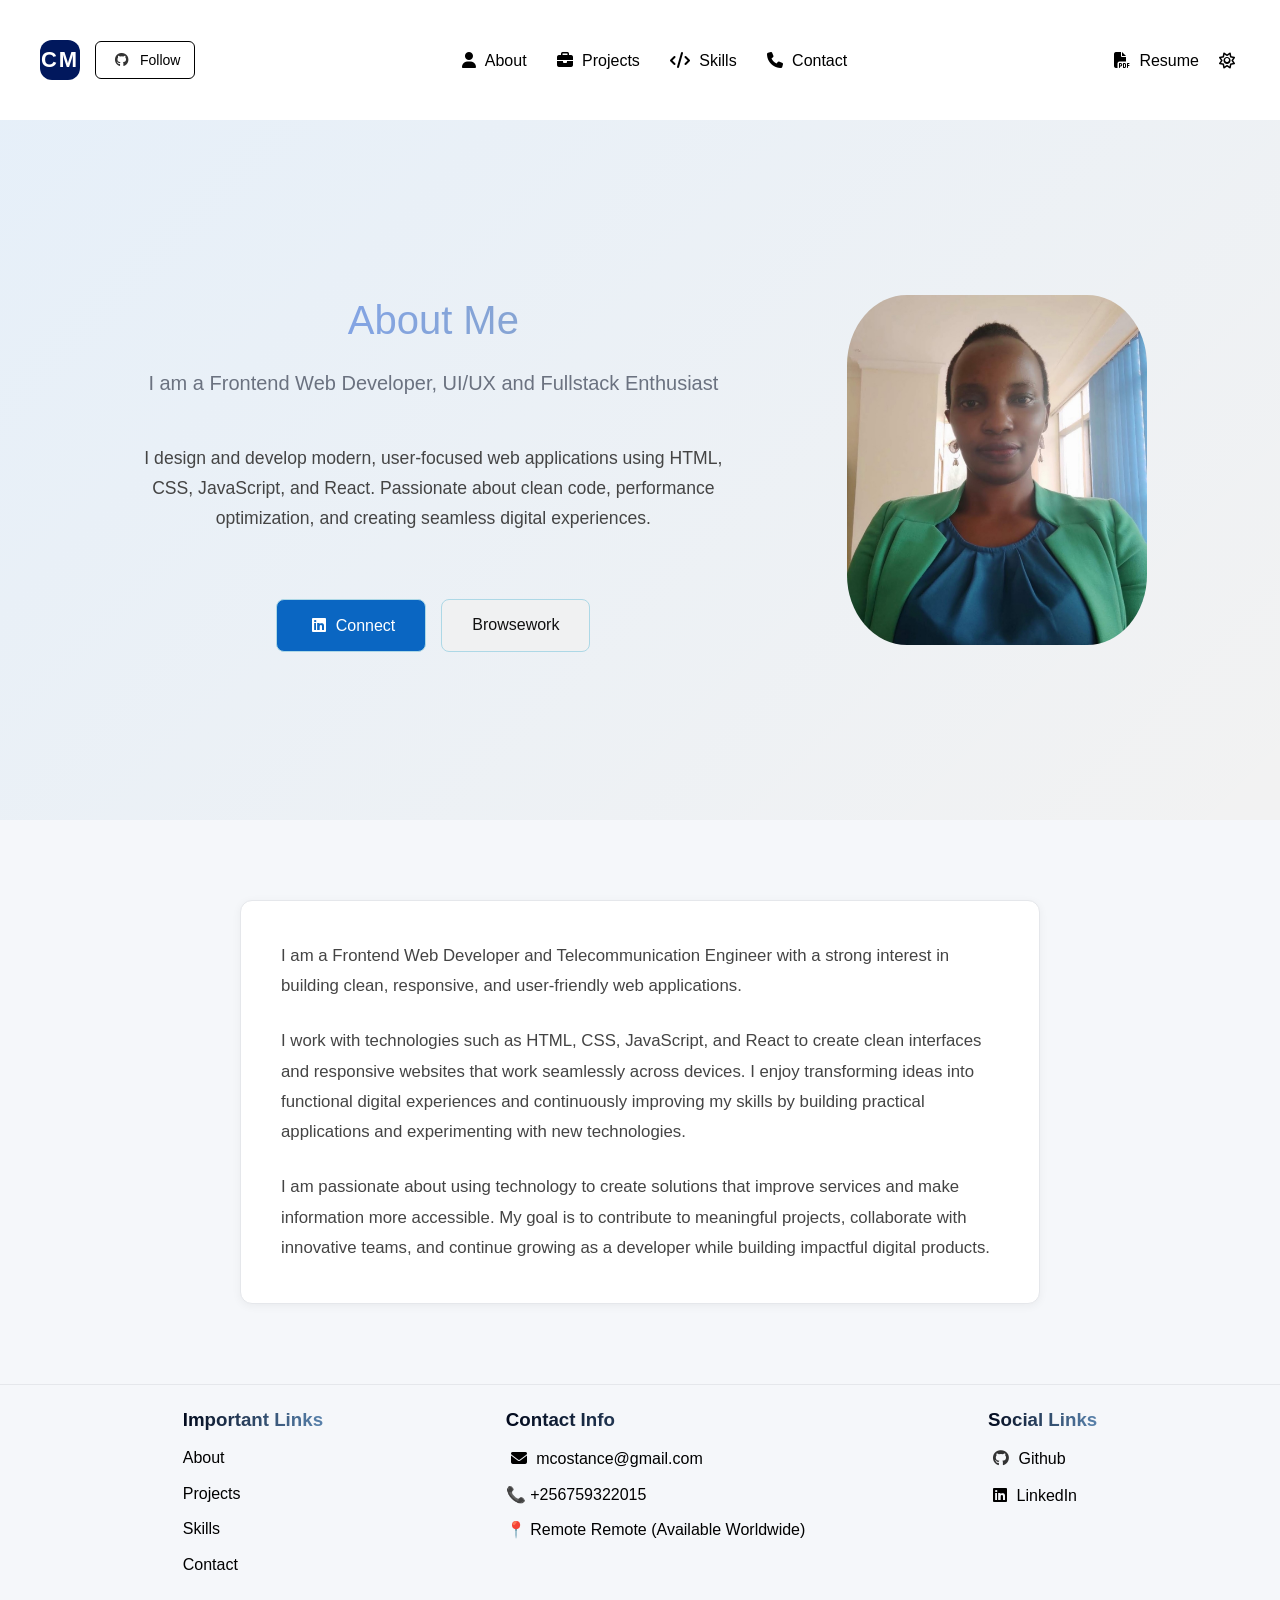
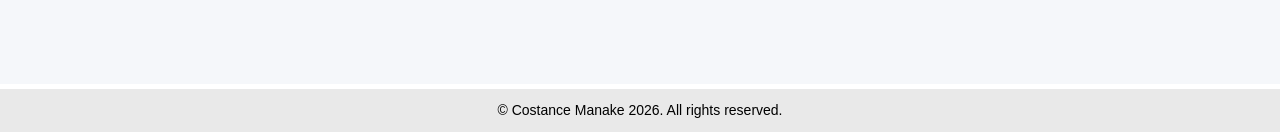
==== about.html @ 9df0ac07 "first commit" ====
<!DOCTYPE html>
<html lang="en">

<head>
  <meta charset="UTF-8">
  <meta name="viewport" content="width=device-width, initial-scale=1.0">
  <title>Costance Manake - Frontend Developer</title>
  <meta name="description"
    content="Costance Manake is a Frontend Web Developer specializing in HTML, CSS, JavaScript, React, Tailwind CSS, REST API integration, and Node.js. Building responsive and interactive web experiences.">
  <meta name="keywords"
    content="Costance Manake, Frontend Developer, Web Developer Uganda, Remote, React Developer, JavaScript Developer, HTML CSS, Tailwind CSS, Node.js, Portfolio Website">
  <meta name="author" content="Costance Manake">
  <!-- social media sharing  -->
  <meta property="og:title" content="Costance Manake | Frontend Web Developer">
  <meta property="og:description"
    content="Engineering responsive and interactive web experiences using React, JavaScript, and Tailwind CSS.">
  <meta property="og:image" content="images/social-share.jpg">
  <meta property="og:url" content="https://khonnie.github.io/Costance-Portifolio/">
  <meta property="og:type" content="website">
  <!-- favicon -->


  <link rel="stylesheet" href="styles/style.css">
  <link rel="stylesheet" href="https://cdnjs.cloudflare.com/ajax/libs/font-awesome/6.5.1/css/all.min.css">
</head>

<body>
  <!-- ----------Header Section-------------- -->
   <header>
    <!-- Name & github logo -->
    <div class="left-side">
      <a href="index.html" class="logo">
        CM
      </a>
      <a href="https://github.com/khonnie" class="intro" target="_blank">
        <i class="fa-brands fa-github"></i> Follow
      </a>
    </div>
    <!-- Navigation sections -->
    <ul class="middle">
      <li><a href="about.html" target="_blank"><i class="fa fa-user"></i> About</a></li>

      <li class="dropdown">
        <a href="projects.html" target="_blank"><i class="fa fa-briefcase"></i> Projects</a>
      </li>

      <li class="dropdown">
        <a href="skills.html" target="_blank"><i class="fa fa-code"></i> Skills</a>
      </li>
      <li><a href="contact.html" target="_blank"><i class="fa fa-phone"></i> Contact</a></li>
    </ul>

    <div class="right-side">
      <a href="resume/Connie-Manake-Resume.pdf" target="_blank"> <i class="fa fa-file-pdf"></i> Resume</a>
      <span><i class="fa-regular fa-sun"></i></span>
    </div>
  </header>
  <!-- --------------Hero Section---------- -->
  <section class="hero">
    
    <div class="hero-wrapper">
      <h1 class="about-me">About Me</h1>
      <p class="hero-subtitle">I am a Frontend Web Developer, UI/UX and Fullstack Enthusiast</p>
      <p class="hero-text">I design and develop modern, user-focused web applications using
        HTML, CSS, JavaScript, and React.
        Passionate about clean code, performance optimization, and
        creating seamless digital experiences.</p>
      <div class="hero-buttons">
        <a href="https://www.linkedin.com/in/costance-manake-a4429895" target="_blank" class="btn first-btn"> <i
            class="fab fa-linkedin"></i>
          Connect</a>
        <a href="#experience" class="btn second-btn">Browsework</a>
      </div>
    </div>
    <img src="images/connie.jpg" alt="passport-photo" width="300px" height="350px">
  </section>
  <!-- About me section -->
  <section id="about" class="about-section">

    <div class="about-container">

      <!-- <h2 class="about-title">About Me</h2> -->

      <div class="about-card">

        <div class="about-text">

          <p>
            I am a Frontend Web Developer and Telecommunication Engineer 
            with a strong interest in building clean, responsive, and 
            user-friendly web applications.
          </p>

          <p>
            I work with technologies such as HTML, CSS, JavaScript, and React to create clean 
            interfaces and responsive websites that work seamlessly across devices. 
            I enjoy transforming ideas into functional digital experiences and continuously 
            improving my skills by building practical applications and experimenting 
            with new technologies.
          </p>

          <p>
            I am passionate about using technology to create solutions that improve services 
            and make information more accessible. My goal is to contribute to meaningful 
            projects, collaborate with innovative teams, and continue growing as a developer 
            while building impactful digital products.
          </p>

          <!-- <p>
            I also plan to start contributing to open-source projects,
            or exploring new design trends.
          </p> -->

        </div>

      </div>

    </div>

  </section>
  
  <!-- Footer Section -->
 <!-- Footer Section -->
    <div class="footer">
      <div class="footerinfo">
        <h3>Important Links</h3>
        <div class="important-links links">
          <a href="about.html" target="_blank">About</a>
          <a href="projects.html" target="_blank">Projects</a>
          <a href="skills.html" target="_blank">Skills</a>
          <a href="contact.html" target="_blank">Contact</a>
        </div>
      </div>

      <div class="footerinfo">
        <h3>Contact Info</h3>
        <div class="contactsinfo links">
          <a href="mailto:mcostance@gmail.com">
            <i class="fas fa-envelope"></i> mcostance@gmail.com
          </a>
          <a href="">📞 +256759322015</a>
          <p>📍 Remote Remote (Available Worldwide)</p>
        </div>
      </div>

      <div class="footerinfo">
        <h3>Social Links</h3>
        <div class="social-links links">
          <a href="https://github.com/khonnie" target="_blank">
            <i class="fab fa-github"></i> Github
          </a>

          <a
            href="https://www.linkedin.com/in/costance-manake-a4429895"
            target="_blank"
          >
            <i class="fab fa-linkedin"></i> LinkedIn
          </a>
        </div>
      </div>

     
    </div>
    <p class="copyright">© Costance Manake 2026. All rights reserved.</p>
</body>

</html>
---- styles/style.css ----
/* =========================
   RESET
========================= */
* {
  margin: 0;
  padding: 0;
  box-sizing: border-box;
}

html {
  scroll-behavior: smooth;
}


body {
  font-family: 'Segoe UI', sans-serif;
  min-height: 100vh;
  line-height: 1.6;
  width: 100%;
  overflow-x: hidden;
}

/* =========================
   GLOBAL SECTION SPACING
========================= */
section {
  padding: 60px 20px;
}

hr {
  margin: 20px 0;
}
h1{
  background: linear-gradient(to right, #064bf876, #023b736b);
  background-clip: text;
  color: transparent;
  font-weight: 300;
  font-size: 2.5rem;
}

h2 {
  /* font-size: 28px;
  margin-bottom: 10px; */
  background: linear-gradient(to right, #064af8, #0a66c26b);
  background-clip: text;
  color: transparent;
  text-align: center;
  font-size: 2.2rem;
  margin-bottom: 60px;
}

h3{
  background: linear-gradient(to right, #01091c, #044382a6);
  background-clip: text;
  color: transparent;
}

i {
  margin: 5px;
}

/* =========================
   HEADER
========================= */
header {
  display: flex;
  justify-content: space-between;
  align-items: center;
  padding: 20px 40px;
  width: 100%;
  /* border: 0.8px solid rgb(209, 203, 203); */
  /* border-radius: 6px; */
  margin: 20px 0;
  flex-wrap: wrap;
  gap: 15px;

  /* making header sticky */
  position: sticky;
  top: 0;
  z-index: 1000;
  background-color: white;
}



/* LEFT SIDE */

.left-side {
  display: flex;
  align-items: center;
  gap: 15px;
}
.logo {
  display: inline-flex;
  align-items: center;
  justify-content: center;

  width: 40px;
  height: 40px;

  background-color: #01185d;
  color: #fff;

  font-family: Arial, sans-serif;
  font-size: 22px;
  font-weight: bold;
  text-decoration: none;

  border-radius: 12px; /* rounded square look */
  letter-spacing: 2px;

  transition: all 0.3s ease;
}

/* .logo:hover {
  background-color: #5776db;
  color: #000;
  transform: scale(1.05);
} */

/* GITHUB BUTTON */
.intro {
  display: inline-flex;
  align-items: center;
  gap: 6px;
  padding: 6px 14px;
  border: 1px solid black;
  border-radius: 6px;
  font-size: 14px;
  text-decoration: none;
  color: black;
  transition: 0.3s ease;
}

.intro:hover {
  background-color: rgba(0, 0, 0, 0.501);
  color: white;
}

/* =========================
   NAVIGATION
========================= */
.middle {
  display: flex;
  gap: 25px;
  list-style: none;
  position: relative;
  flex-wrap: wrap;
}

.middle li {
  position: relative;
  cursor: pointer;
}

.middle a {
  text-decoration: none;
  color: black;
}

.middle a:hover {
  color: rgb(72, 105, 234);
}

/* DROPDOWN
.menu-items {
  display: none;
  position: absolute;
  top: 100%;
  left: 0;
  list-style: none;
  background: white;
  padding: 10px 0;
  min-width: 150px;
  border-radius: 6px;
  box-shadow: 0 5px 15px rgba(0, 0, 0, 0.1);
} */

.menu-items li {
  padding: 8px 15px;
}

.menu-items li:hover {
  background-color: #f2f2f2;
}

.dropdown:hover .menu-items {
  display: block;
}

/* RIGHT SIDE */
.right-side {
  display: flex;
  align-items: center;
  gap: 15px;
}

.right-side a {
  text-decoration: none;
  color: black;
}

.right-side a:hover {
  color: rgb(72, 105, 234);
}


.right-side button {
  padding: 6px 14px;
  border-radius: 6px;
  border: 1px solid black;
  background: transparent;
  cursor: pointer;
  transition: 0.3s ease;
}

.right-side button:hover {
  background: black;
  color: white;
}

/* =========================
   HERO SECTION
========================= */
.hero {
  background: linear-gradient(135deg,
      rgba(10, 102, 194, 0.1),
      rgba(0, 0, 0, 0.05));
  display: flex;
  justify-content: space-evenly;
  align-items: center;
  /* gap: 40px; */
  width: 100%;
  height: 700px;
  flex-wrap: wrap;
  text-align: center;

}
.gradient-text{
  background: linear-gradient(to right, #064af8, #0a66c2a6);
  background-clip: text;
  color: transparent;
}

/* .hero{
min-height:100vh;
display:flex;
align-items:center;
justify-content:center;
padding:80px 20px;
}

.hero-container{
max-width:800px;
text-align:center;
} */

.hero img {
  border-radius: 20%;
  object-fit: cover;
  transition: 0.3s;
  
}
.hero img:hover{
  filter: grayscale(100%);
  transform:scale(0.5);
}

.hero-wrapper {
  display: flex;
  flex-direction: column;
  gap: 15px;
  max-width: 800px;
}

.hero-subtitle {
  font-size: 1.25rem;
  color: #6b7280;
}

.hero-text {
  max-width: 600px;
  margin: 30px auto;
  font-size: 1.1rem;
  line-height: 1.7;
  color: #444;
}

.hero-buttons {
  display: flex;
  justify-content: center;
  gap: 15px;
  margin-top: 20px;

}

.btn {
  padding: 12px 30px;
  border-radius: 8px;
  text-decoration: none;
  font-weight: 500;
  transition: 0.3s;
}

.first-btn {
  border: 1px solid lightblue;

  background-color: #0A66C2;
  color: white;
}

.first-btn:hover {

  background-color: #1d4ed8;
}


.second-btn {
  border: 1px solid lightblue;
  background-color: #f0f1f2;
  color: #111;
}

.second-btn:hover {
  background: #d1d5db;
}
/* .about-me{
  display: inline-block;
  background: linear-gradient(to right, #064af8, #0a66c26b);
  background-clip: text;
  color: transparent;
  border-bottom: 2px solid rgba(0, 0, 255, 0.417);
  padding-bottom: 5px;
  

} */
/* .hero-projects{
  background: linear-gradient(to right, #064af8, #0a66c26b);
  background-clip: text;
  color: transparent;
  font-weight: 600;
  font-size: 2.5rem;
  
} */
/* .projects-title{
  background: linear-gradient(to right, #064af8, #0a66c26b);
  background-clip: text;
  color: transparent;
} */
/* -----------SERVICES SECTION -------------*/
/* Section */
.services {
  padding: 80px 20px;
  background: #ffffff;
  background: linear-gradient(to left, rgba(0, 0, 255, 0.085), white);
  
  
}

/* Container */
.services-container {
  max-width: 1100px;
  margin: auto;
  box-shadow: 5px 5px lightblue;
  border: o.5px solid lightblue;
  border-radius: 10px;
  padding: 10px;
}

/* Header */
.services-header {
  text-align: center;
  margin-bottom: 60px;
}

/* .services-header h2 {
  font-size: 36px;
  font-weight: bold;
  color: #111827;
} */

/* .services-header p {
  font-size: 18px;
  color: #6b7280;
  margin-top: 10px;
} */

/* Grid */
.services-grid {
  display: grid;
  grid-template-columns: repeat(3, 1fr);
  gap: 30px;
}

/* Card */
.service-card {
  padding: 24px;
  border: 1px solid #e5e7eb;
  border-radius: 16px;
  transition: 0.3s;
}

/* Hover effect */
.service-card:hover {
  box-shadow: 0 10px 25px rgba(0,0,0,0.08);
  border-color: #a5b4fc;
}

/* Icon Box */
.icon-box {
  width: 48px;
  height: 48px;
  background: #e0e7ff;
  border-radius: 10px;
  display: flex;
  align-items: center;
  justify-content: center;
  font-size: 20px;
  margin-bottom: 16px;
  transition: 0.3s;
}

/* Icon hover */
.service-card:hover 
.icon-box {
  background: #0A66C2;
  color: white;
}

/* Title */
/* .service-card h3 {
  font-size: 18px;
  font-weight: 600;
  color: #111827;
  margin-bottom: 10px;
} */

/* Description */
.service-card p {
  color: #6b7280;
  font-size: 15px;
}

/* Responsive */
@media (max-width: 992px) {
  .services-grid {
    grid-template-columns: repeat(2, 1fr);
  }
}

@media (max-width: 600px) {
  .services-grid {
    grid-template-columns: 1fr;
  }
}

/* =========================
   ABOUT ME
========================= */
.about-section {
  padding: 80px 20px;
  background: #f5f7fa;
}

.about-container {
  max-width: 800px;
  margin: auto;
}

.about-title {
  text-align: center;
  font-size: 2.5rem;
  margin-bottom: 50px;
}

.about-card {
  background: white;
  border-radius: 12px;
  padding: 40px;
  box-shadow: 0 2px 10px rgba(0, 0, 0, 0.05);
  border: 1px solid #e5e7eb;
}

.about-text {
  display: flex;
  flex-direction: column;
  gap: 25px;
}

.about-text p {
  line-height: 1.8;
  color: #444;
  font-size: 1.05rem;
}

/* =========================
   EXPERIENCE
========================= */
.experience-section {
  padding: 80px 20px;
  background: #ffffff;
}

.experience-container {
  max-width: 900px;
  margin: auto;
}

.experience-title {
  text-align: center;
  font-size: 2.5rem;
  margin-bottom: 50px;
}

.experience-card {
  background: white;
  border-radius: 12px;
  padding: 30px;
  border: 1px solid #e5e7eb;
  box-shadow: 0 2px 10px rgba(0, 0, 0, 0.05);
}

.experience-header {
  display: flex;
  justify-content: space-between;
  flex-wrap: wrap;
  margin-bottom: 20px;
}

.company p {
  font-weight: 600;
  color: #111;
}

.company h3 {
  font-size: 1.2rem;
  margin-top: 5px;
}

.dates {
  color: #6b7280;
  font-size: 14px;
}

.experience-list {
  padding-left: 20px;
  display: flex;
  flex-direction: column;
  gap: 10px;
}

.experience-list li {
  line-height: 1.6;
  color: #444;
}

/* =========================
   PROJECTS
========================= */
.projects-section {
  padding: 80px 20px;
}

.projects-container {
  max-width: 1100px;
  margin: auto;
}

.projects-title {
  text-align: center;
  font-size: 2.2rem;
  margin-bottom: 60px;
}

.projects-grid {
  display: grid;
  grid-template-columns: repeat(auto-fit, minmax(300px, 1fr));
  gap: 25px;
}

.project-card {
  background: white;
  border-radius: 12px;
  padding: 25px;
  border: 1px solid #e5e7eb;
  box-shadow: 0 2px 8px rgba(0, 0, 0, 0.05);
  transition: 0.3s;
}

.project-card:hover {
  box-shadow: 0 6px 20px rgba(0, 0, 255, 0.367);
  transform: translateY(-5px);
}

.project-card h3 {
  margin-bottom: 10px;
  font-size: 1.3rem;
}

.project-description {
  font-size: 0.9rem;
  color: #555;
  margin-bottom: 15px;
  line-height: 1.6;
}

.project-tech {
  display: flex;
  flex-wrap: wrap;
  gap: 8px;
  margin-bottom: 15px;
}

.project-tech span {
  background: #f1f5f9;
  padding: 5px 10px;
  border-radius: 6px;
  font-size: 12px;
}

.project-links {
  display: flex;
  gap: 20px;
}

.project-links a {
  text-decoration: none;
  font-size: 14px;
  color: #6b7280;
  display: flex;
  align-items: center;
  gap: 5px;
  transition: 0.3s;
}

.project-links a:hover {
  color: #111;
}

/* =========================
   SKILLS
========================= */
/* Layout */
.skills-cards {
  padding: 60px 20px;
  background: #f8f9fa;
}

.skills-container {
  display: grid;
  grid-template-columns: repeat(auto-fit, minmax(280px, 1fr));
  gap: 25px;
  max-width: 1100px;
  margin: auto;
}

/* Card */
.skill-card {
  background: #ffffff;
  padding: 25px;
  border-radius: 16px;
  box-shadow: 0 5px 20px rgba(0, 0, 0, 0.05);
  transition: all 0.3s ease;
}

.skill-card:hover {
  transform: translateY(-10px);
  box-shadow: 0 10px 30px rgba(0, 0, 0, 0.1);
}

/* Icon */
.card-icon {
  font-size: 28px;
  color: #0d6efd;
  margin-bottom: 15px;
}

/* Title */
.skill-card h3 {
  margin-bottom: 10px;
  font-size: 20px;
}

/* Description */
.skill-card p {
  font-size: 14px;
  color: #6c757d;
  margin-bottom: 15px;
}

/* Skill List */
.skill-list {
  list-style: none;
  padding: 0;
}

.skill-list li {
  display: flex;
  align-items: center;
  gap: 10px;
  margin: 8px 0;
  font-size: 15px;
}

/* Icons */
.skill-list i {
  font-size: 18px;
  width: 25px;
}

/* Container */
.skills-buttons {
  display: flex;
  flex-wrap: wrap;
  gap: 10px;
}

/* Individual Skill (Button Style) */
.skill {
  display: inline-flex;
  align-items: center;
  gap: 8px;
  padding: 8px 14px;
  border-radius: 25px;
  font-size: 14px;
  background: #f1f3f5;
  border: 1px solid transparent;
  transition: all 0.25s ease;
  cursor: default;
}

/* Hover Effect */
.skill:hover {
  background: #0d6efd;
  color: #fff;
  border-color: #0d6efd;
  transform: translateY(-2px);
}

/* Icon */
.skill i {
  font-size: 16px;
}

/* Keep icons visible on hover */
.skill:hover i {
  color: #fff;
}

/* Brand Colors */
.fa-html5 { color: #e34c26; }
.fa-css3-alt { color: #264de4; }
.fa-bootstrap { color: #7952b3; }
.fa-js { color: #f0db4f; }
.fa-react { color: #61dafb; }
.fa-python { color: #3776ab; }
.fa-github { color: #333; }

/* Custom Icons */
.fa-bolt { color: #facc15; }   /* Vite */
.fa-wind { color: #38bdf8; }   /* Tailwind */

/* Brand Colors */
.fa-html5 { color: #e34c26; }
.fa-css3-alt { color: #264de4; }
.fa-bootstrap { color: #7952b3; }
.fa-js { color: #f0db4f; }
.fa-react { color: #61dafb; }
.fa-python { color: #3776ab; }
.fa-github { color: #333; }

/* Custom Icons */
.fa-bolt { color: #facc15; }   /* Vite */
.fa-wind { color: #38bdf8; }   /* Tailwind */
/* ===== Get in Touch Section ===== */
.contact-section {
  padding: 80px 20px;
}

.contact-container {
  max-width: 700px;
  margin: auto;
}

/* .contact-title {
  text-align: center;
  font-size: 2.5rem;
  margin-bottom: 50px;
} */

.contact-card {
  background: white;
  border-radius: 12px;
  padding: 40px;
  border: 1px solid #e5e7eb;
  box-shadow: 0 2px 10px rgba(0, 0, 0, 0.05);
}

.contact-text {
  text-align: center;
  margin-bottom: 30px;
  color: #666;
}

.contact-form {
  display: flex;
  flex-direction: column;
  gap: 20px;
}

.form-group {
  display: flex;
  flex-direction: column;
}

.form-group label {
  margin-bottom: 5px;
  font-weight: 500;
}

.form-group input,
.form-group textarea {
  padding: 12px;
  border-radius: 8px;
  border: 1px solid #d1d5db;
  font-size: 14px;
  outline: none;
}

.form-group input:focus,
.form-group textarea:focus {
  border-color: #2563eb;
  box-shadow: 0 0 0 2px rgba(37, 99, 235, 0.2);
}

.contact-btn {
  margin-top: 10px;
  padding: 14px;
  border: none;
  border-radius: 8px;
  background: #2563eb;
  color: white;
  font-size: 16px;
  cursor: pointer;
  display: flex;
  align-items: center;
  justify-content: center;
  gap: 8px;
  transition: 0.3s;
}

.contact-btn:hover {
  background: #1d4ed8;
}

/* =========================
   FOOTER
========================= */
.footer {
  display: flex;
  justify-content: space-evenly;
  padding: 20px 0;
  height: 300px;
  
  background: #f5f7fa;
  border-top: 1px solid #e5e7eb;
}
.footerinfo{
  display: flex;
  gap: 10px;
  flex-direction: column;
  
}
.footerinfo a{
text-decoration: none;
color: black;
}

.links{
  display: flex;
  flex-direction: column;
  gap: 10px;
 
}


.footer-container {
  max-width: 1100px;
  margin: auto;
}

.footer-content {
  display: flex;
  flex-direction: column;
  align-items: center;
  justify-content: space-between;
  gap: 20px;
}

.footer-text {
  text-align: center;
  color: #666;
}

.made-with {
  display: flex;
  align-items: center;
  gap: 6px;
  justify-content: center;
}

.heart {
  color: #ef4444;
}

.copyright {
  font-size: 14px;
  margin-top: 5px;
  text-align: center;
  background-color: #11111117;
  padding: 10px;
}

.footer-socials {
  display: flex;
  gap: 20px;
}

.footer-socials a {
  font-size: 20px;
  color: #6b7280;
  transition: 0.3s;
}

.footer-socials a:hover {
  color: #111;
}

/* responsive */

@media (min-width:768px) {

  .footer-content {
    flex-direction: row;
  }

  .footer-text {
    text-align: left;
  }

}

/* =========================
   RESPONSIVE
========================= */
@media (max-width: 768px) {

  header {
    flex-direction: column;
    align-items: flex-start;
  }

  .hero {
    flex-direction: column;
  }

  .experience1 {
    flex-direction: column;
  }

}

/* floating buttons */
.floating-buttons {
  position: fixed;
  bottom: 20px;
  right: 20px;
  display: flex;
  flex-direction: column;
  gap: 15px;
  
  
}
.floating-btn {
  width: 100px;
  height: 100px;
  border-radius: 50%;
  
  /* color: white; */
  font-size: 20px;
  transition: all 0.3s ease;
}
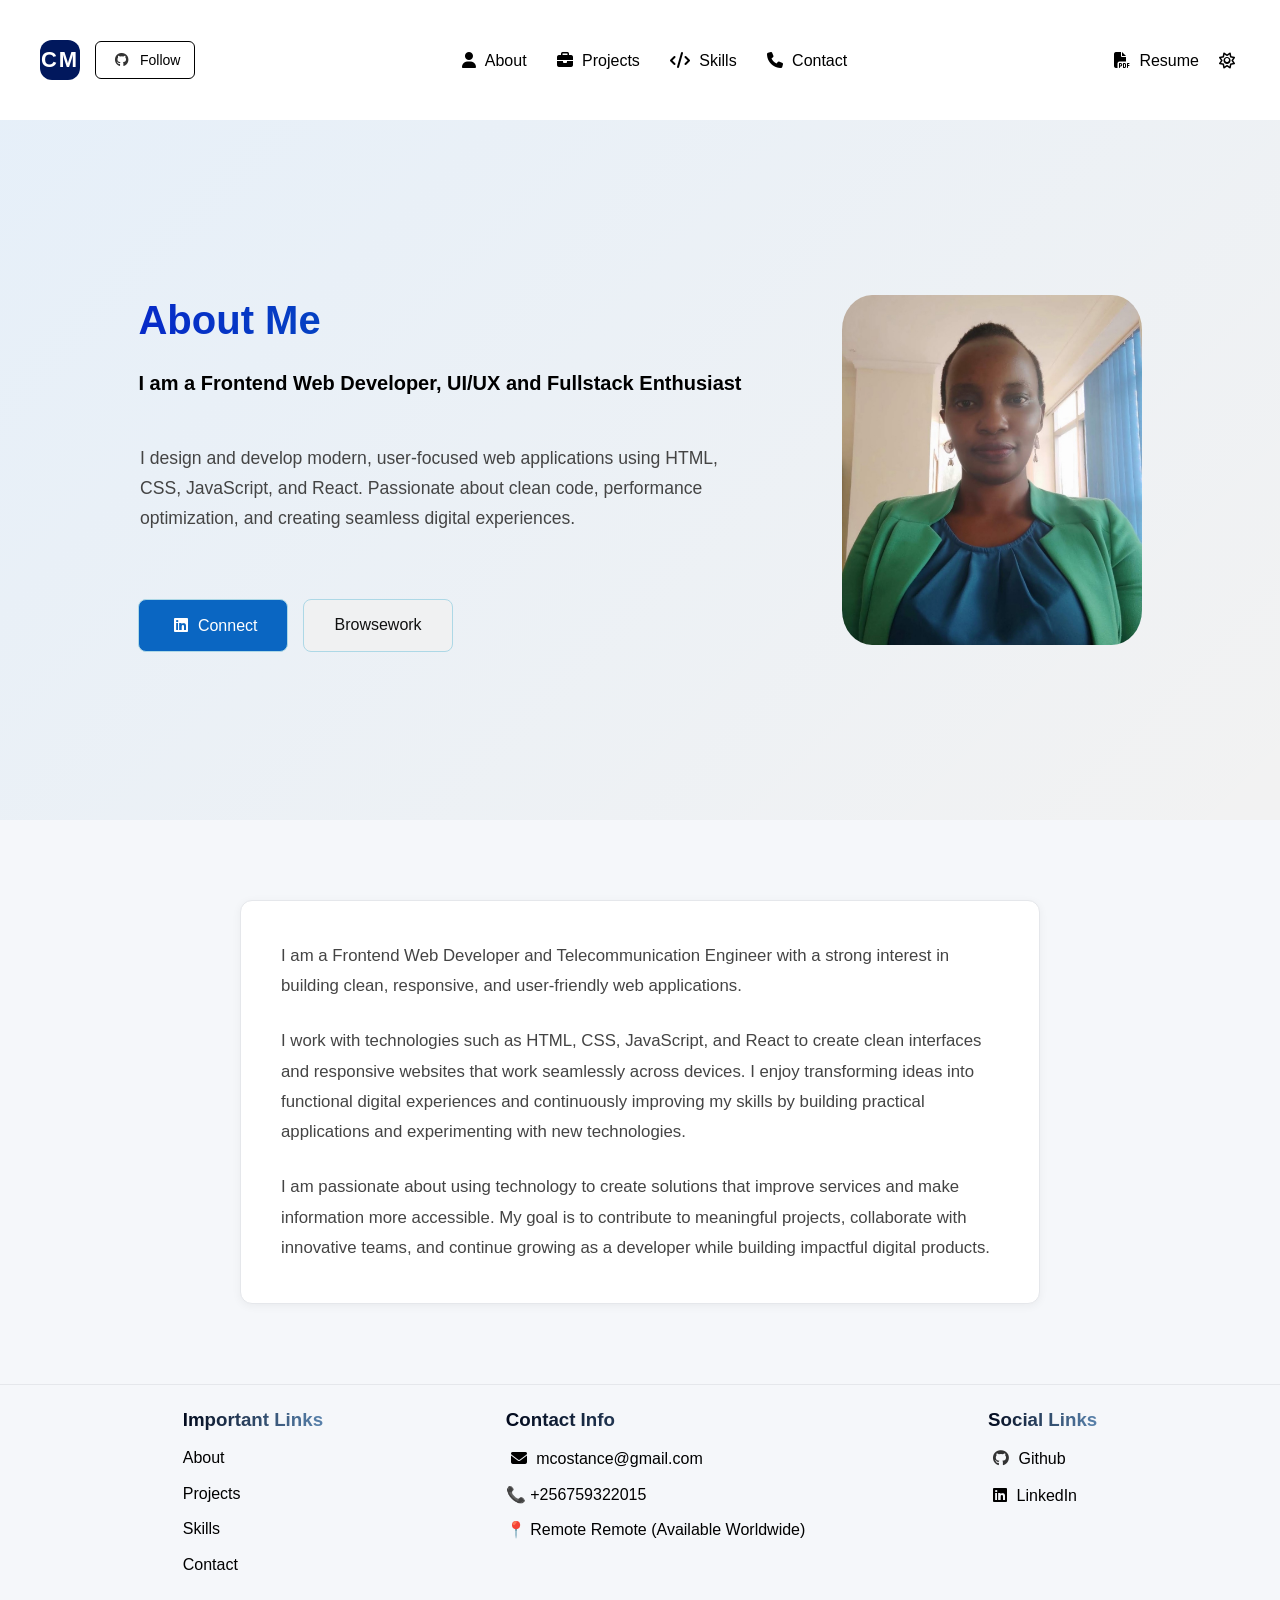
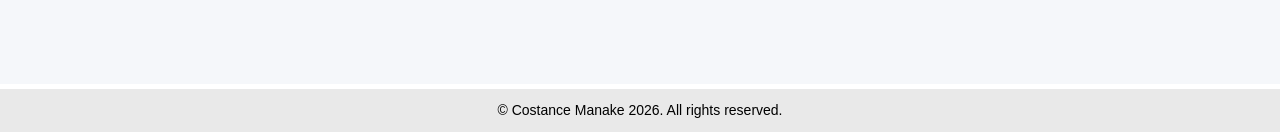
==== commit 25b5c0f5: "aligning hero section text to the left" ====
--- a/about.html
+++ b/about.html
@@ -60,7 +60,7 @@
     
     <div class="hero-wrapper">
       <h1 class="about-me">About Me</h1>
-      <p class="hero-subtitle">I am a Frontend Web Developer, UI/UX and Fullstack Enthusiast</p>
+      <p class="hero-subtitle" style="font-size: 20px; font-weight: 700;">I am a Frontend Web Developer, UI/UX and Fullstack Enthusiast</p>
       <p class="hero-text">I design and develop modern, user-focused web applications using
         HTML, CSS, JavaScript, and React.
         Passionate about clean code, performance optimization, and
--- a/styles/style.css
+++ b/styles/style.css
@@ -23,18 +23,18 @@
 /* =========================
    GLOBAL SECTION SPACING
 ========================= */
-section {
+/* section {
   padding: 60px 20px;
-}
-
-hr {
+} */
+
+/* hr {
   margin: 20px 0;
-}
+} */
 h1{
-  background: linear-gradient(to right, #064bf876, #023b736b);
+  background: linear-gradient(to right, #072ac8, #0077b6);
   background-clip: text;
   color: transparent;
-  font-weight: 300;
+  font-weight: 600;
   font-size: 2.5rem;
 }
 
@@ -227,20 +227,22 @@
       rgba(10, 102, 194, 0.1),
       rgba(0, 0, 0, 0.05));
   display: flex;
-  justify-content: space-evenly;
-  align-items: center;
-  /* gap: 40px; */
+  justify-content: center;
+  align-items: center;
+  gap: 100px;
   width: 100%;
   height: 700px;
   flex-wrap: wrap;
-  text-align: center;
-
-}
-.gradient-text{
-  background: linear-gradient(to right, #064af8, #0a66c2a6);
+  padding: -1px;
+  /* text-align: center; */
+
+}
+/* .gradient-text{
+  background: linear-gradient(to right, #064af8, #000a13a6);
   background-clip: text;
   color: transparent;
-}
+
+} */
 
 /* .hero{
 min-height:100vh;
@@ -256,14 +258,14 @@
 } */
 
 .hero img {
-  border-radius: 20%;
+  border-radius: 10%;
   object-fit: cover;
   transition: 0.3s;
   
 }
 .hero img:hover{
   filter: grayscale(100%);
-  transform:scale(0.5);
+  transform:scale(1.1);
 }
 
 .hero-wrapper {
@@ -273,22 +275,24 @@
   max-width: 800px;
 }
 
-.hero-subtitle {
+/* .hero-subtitle {
   font-size: 1.25rem;
   color: #6b7280;
-}
+} */
 
 .hero-text {
+  flex: 1;
   max-width: 600px;
   margin: 30px auto;
   font-size: 1.1rem;
   line-height: 1.7;
   color: #444;
+  /* text-align: center; */
 }
 
 .hero-buttons {
   display: flex;
-  justify-content: center;
+  /* justify-content: center; */
   gap: 15px;
   margin-top: 20px;
 
@@ -636,6 +640,10 @@
 .project-links a:hover {
   color: #111;
 }
+
+/* .project-text{
+  
+} */
 
 /* =========================
    SKILLS
@@ -970,23 +978,28 @@
 
 }
 
-/* floating buttons */
-.floating-buttons {
+/* Floating button styling */
+
+.whatsapp-fab {
   position: fixed;
+  width: 60px;
+  height: 60px;
   bottom: 20px;
   right: 20px;
-  display: flex;
-  flex-direction: column;
-  gap: 15px;
-  
-  
-}
-.floating-btn {
-  width: 100px;
-  height: 100px;
-  border-radius: 50%;
-  
-  /* color: white; */
-  font-size: 20px;
-  transition: all 0.3s ease;
-}+  background-color: #25d366;
+  color: #FFF;
+  border-radius: 50px;
+  text-align: center;
+  font-size: 30px;
+  box-shadow: 2px 2px 3px #999;
+  z-index: 1000;
+  display: flex;
+  align-items: center;
+  justify-content: center;
+  text-decoration: none;
+  transition: transform 0.3s ease;
+}
+
+.whatsapp-fab:hover {
+  transform: scale(1.1); /* Slight pop effect on hover */
+}
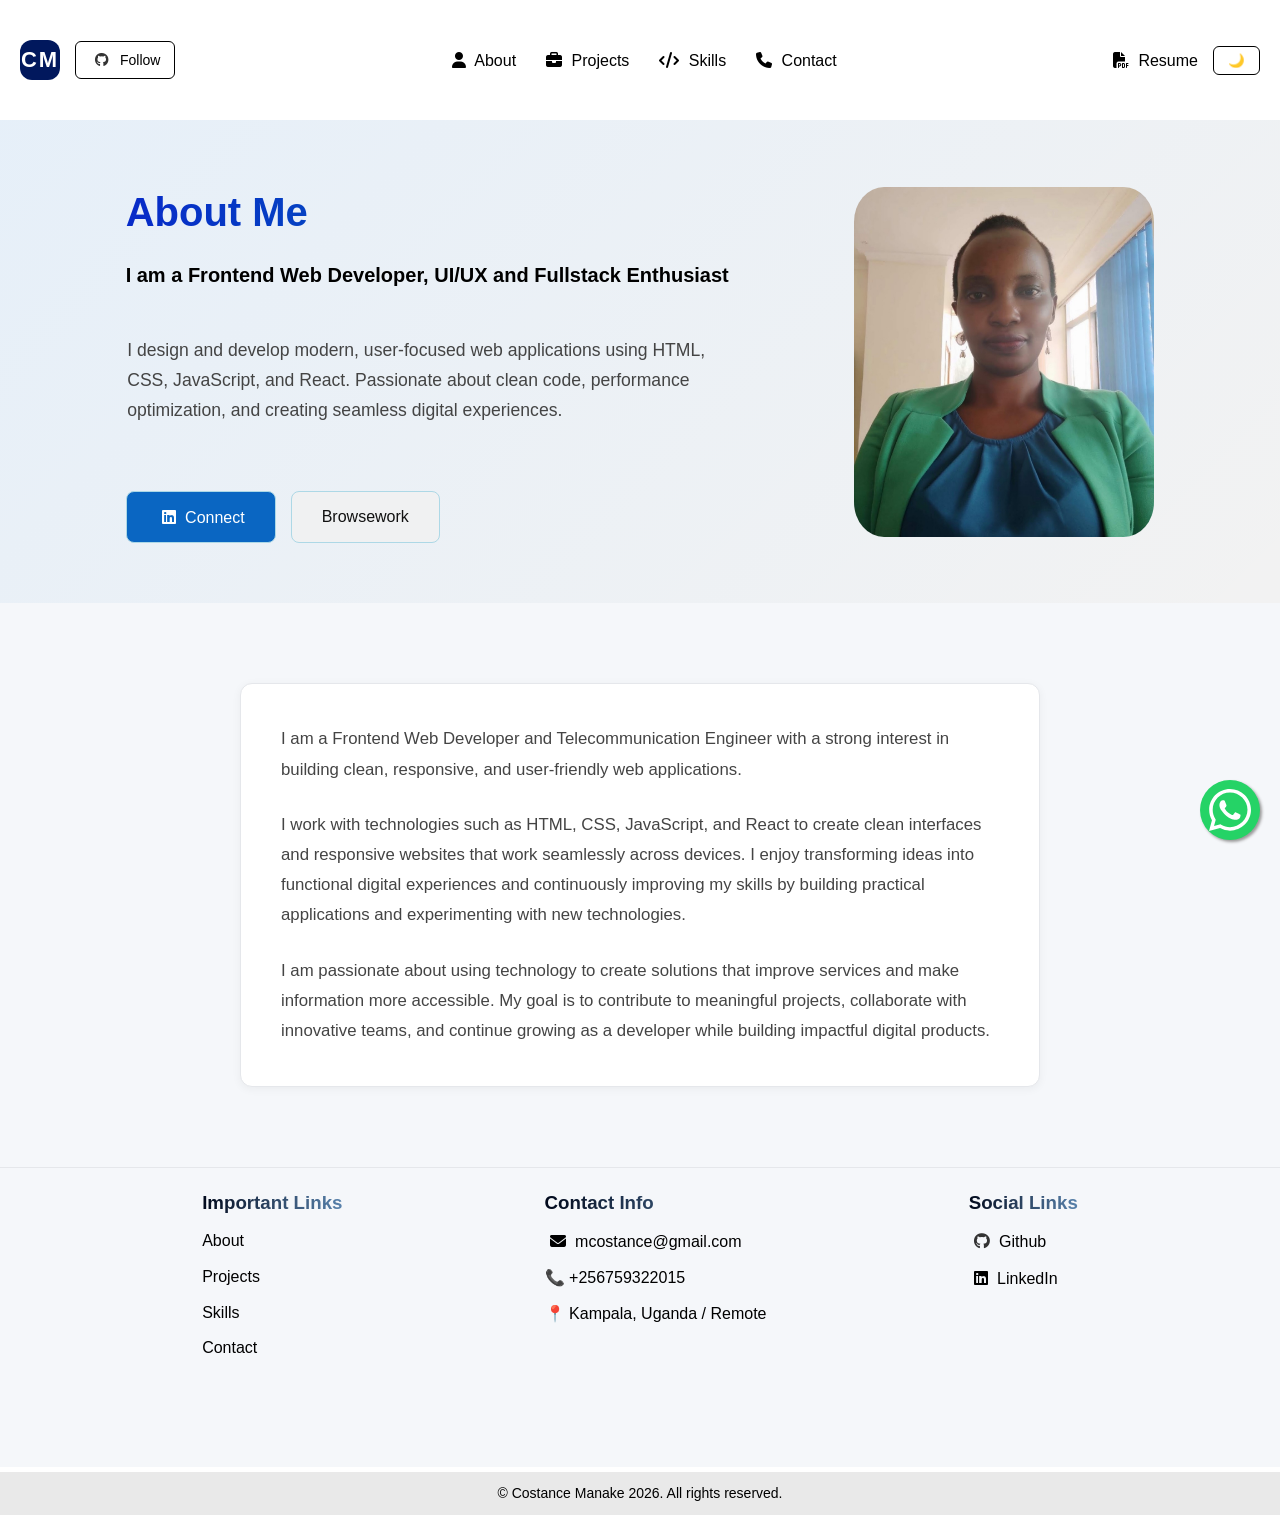
==== commit eba46156: "Improved on the hero spacing" ====
--- a/about.html
+++ b/about.html
@@ -51,8 +51,8 @@
     </ul>
 
     <div class="right-side">
-      <a href="resume/Connie-Manake-Resume.pdf" target="_blank"> <i class="fa fa-file-pdf"></i> Resume</a>
-      <span><i class="fa-regular fa-sun"></i></span>
+      <a href="resume/Khonnie-Manake-Resume.pdf" target="_blank"> <i class="fa fa-file-pdf"></i> Resume</a>
+      <button id="theme-toggle">🌙</button>
     </div>
   </header>
   <!-- --------------Hero Section---------- -->
@@ -69,7 +69,7 @@
         <a href="https://www.linkedin.com/in/costance-manake-a4429895" target="_blank" class="btn first-btn"> <i
             class="fab fa-linkedin"></i>
           Connect</a>
-        <a href="#experience" class="btn second-btn">Browsework</a>
+        <a href="projects.html" target="_blank" class="btn second-btn">Browsework</a>
       </div>
     </div>
     <img src="images/connie.jpg" alt="passport-photo" width="300px" height="350px">
@@ -139,7 +139,7 @@
             <i class="fas fa-envelope"></i> mcostance@gmail.com
           </a>
           <a href="">📞 +256759322015</a>
-          <p>📍 Remote Remote (Available Worldwide)</p>
+          <p>📍 Kampala, Uganda / Remote </p>
         </div>
       </div>
 
@@ -162,6 +162,12 @@
      
     </div>
     <p class="copyright">© Costance Manake 2026. All rights reserved.</p>
+
+    <!-- Floating Buttons -->
+ <a href="https://wa.me/256759322015" class="whatsapp-fab" target="_blank">
+  <!-- Use a font-awesome icon or an SVG -->
+  <svg xmlns="http://www.w3.org/2000/svg" viewBox="0 0 640 640"><!--!Font Awesome Free v7.2.0 by @fontawesome - https://fontawesome.com License - https://fontawesome.com/license/free Copyright 2026 Fonticons, Inc.--><path d="M476.9 161.1C435 119.1 379.2 96 319.9 96C197.5 96 97.9 195.6 97.9 318C97.9 357.1 108.1 395.3 127.5 429L96 544L213.7 513.1C246.1 530.8 282.6 540.1 319.8 540.1L319.9 540.1C442.2 540.1 544 440.5 544 318.1C544 258.8 518.8 203.1 476.9 161.1zM319.9 502.7C286.7 502.7 254.2 493.8 225.9 477L219.2 473L149.4 491.3L168 423.2L163.6 416.2C145.1 386.8 135.4 352.9 135.4 318C135.4 216.3 218.2 133.5 320 133.5C369.3 133.5 415.6 152.7 450.4 187.6C485.2 222.5 506.6 268.8 506.5 318.1C506.5 419.9 421.6 502.7 319.9 502.7zM421.1 364.5C415.6 361.7 388.3 348.3 383.2 346.5C378.1 344.6 374.4 343.7 370.7 349.3C367 354.9 356.4 367.3 353.1 371.1C349.9 374.8 346.6 375.3 341.1 372.5C308.5 356.2 287.1 343.4 265.6 306.5C259.9 296.7 271.3 297.4 281.9 276.2C283.7 272.5 282.8 269.3 281.4 266.5C280 263.7 268.9 236.4 264.3 225.3C259.8 214.5 255.2 216 251.8 215.8C248.6 215.6 244.9 215.6 241.2 215.6C237.5 215.6 231.5 217 226.4 222.5C221.3 228.1 207 241.5 207 268.8C207 296.1 226.9 322.5 229.6 326.2C232.4 329.9 268.7 385.9 324.4 410C359.6 425.2 373.4 426.5 391 423.9C401.7 422.3 423.8 410.5 428.4 397.5C433 384.5 433 373.4 431.6 371.1C430.3 368.6 426.6 367.2 421.1 364.5z"/></svg>
+</a>
 </body>
 
 </html>
--- a/styles/style.css
+++ b/styles/style.css
@@ -59,6 +59,8 @@
   margin: 5px;
 }
 
+
+
 /* =========================
    HEADER
 ========================= */
@@ -66,7 +68,7 @@
   display: flex;
   justify-content: space-between;
   align-items: center;
-  padding: 20px 40px;
+  padding: 20px 20px;
   width: 100%;
   /* border: 0.8px solid rgb(209, 203, 203); */
   /* border-radius: 6px; */
@@ -227,13 +229,14 @@
       rgba(10, 102, 194, 0.1),
       rgba(0, 0, 0, 0.05));
   display: flex;
-  justify-content: center;
-  align-items: center;
-  gap: 100px;
+  justify-content: space-evenly;
+  align-items: center;
+  /* gap: 100px; */
   width: 100%;
-  height: 700px;
+  height: auto;
+  padding: 60px 0;
   flex-wrap: wrap;
-  padding: -1px;
+  
   /* text-align: center; */
 
 }
@@ -984,7 +987,7 @@
   position: fixed;
   width: 60px;
   height: 60px;
-  bottom: 20px;
+  bottom: 60px;
   right: 20px;
   background-color: #25d366;
   color: #FFF;
@@ -1003,3 +1006,6 @@
 .whatsapp-fab:hover {
   transform: scale(1.1); /* Slight pop effect on hover */
 }
+svg{
+  fill: white;
+}
